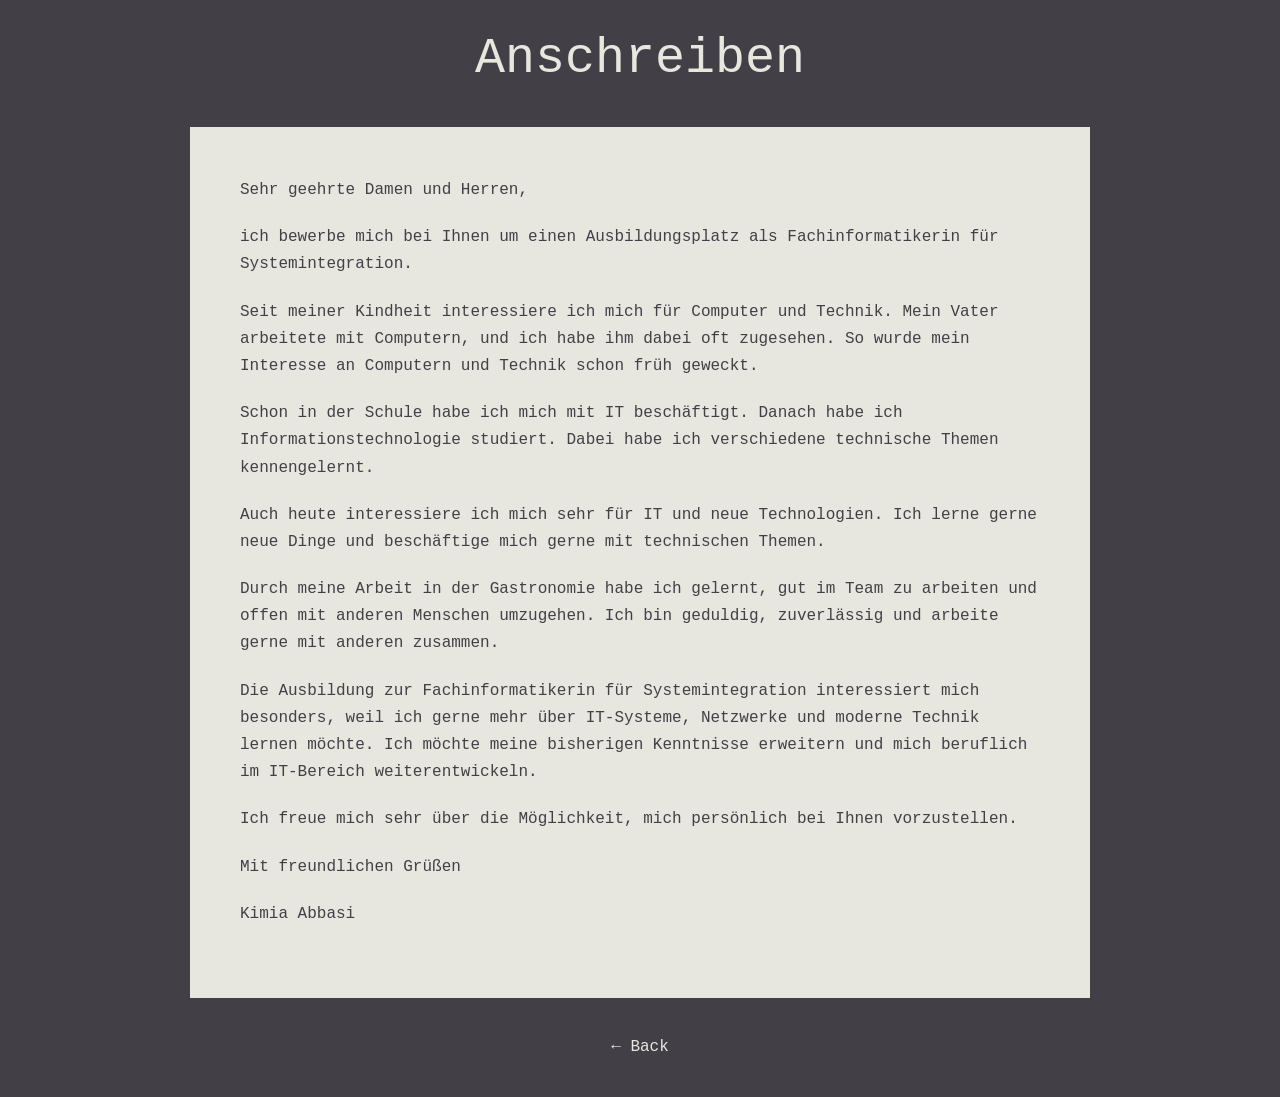
==== index.html @ af6ba5a8 "Add files via upload" ====
<!DOCTYPE html>
<html lang="de">

<head>
    <meta charset="UTF-8">
    <meta name="viewport" content="width=device-width, initial-scale=1.0">

    <title>Bewerbung - Kimia Abbasi</title>

    <link rel="stylesheet" href="style.css">
</head>

<body>

    <main class="application-page">

        <!-- عنوان -->

        <p class="application-title">Anschreiben</p>


        <!-- کادر متن -->

        <div class="application-box">

            <p>
                Sehr geehrte Damen und Herren,
            </p>

            <p>
                ich bewerbe mich bei Ihnen um einen Ausbildungsplatz als Fachinformatikerin für Systemintegration.
            </p>

            <p>
                Seit meiner Kindheit interessiere ich mich für Computer und Technik. Mein Vater arbeitete mit Computern, und ich habe ihm dabei oft zugesehen. So wurde mein Interesse an Computern und Technik schon früh geweckt.
            </p>

            <p>
                Schon in der Schule habe ich mich mit IT beschäftigt. Danach habe ich Informationstechnologie studiert. Dabei habe ich verschiedene technische Themen kennengelernt.
            </p>

            <p>
                Auch heute interessiere ich mich sehr für IT und neue Technologien. Ich lerne gerne neue Dinge und beschäftige mich gerne mit technischen Themen.
            </p>

            <p>
                Durch meine Arbeit in der Gastronomie habe ich gelernt, gut im Team zu arbeiten und offen mit anderen Menschen umzugehen. Ich bin geduldig, zuverlässig und arbeite gerne mit anderen zusammen.
            </p>

            <p>
                Die Ausbildung zur Fachinformatikerin für Systemintegration interessiert mich besonders, weil ich gerne mehr über IT-Systeme, Netzwerke und moderne Technik lernen möchte. Ich möchte meine bisherigen Kenntnisse erweitern und mich beruflich im IT-Bereich weiterentwickeln.
            </p>

            <p>
                Ich freue mich sehr über die Möglichkeit, mich persönlich bei Ihnen vorzustellen.
            </p>

            <p>
                Mit freundlichen Grüßen
            </p>

            <p>
                Kimia Abbasi
            </p>

        </div>

    </main>


    <a href="index.html" class="back">← Back</a>

</body>

</html>
---- style.css ----
/* =========================================
   تنظیمات کلی صفحه Bewerbung
   ========================================= */

html,
body {
    margin: 0;
    padding: 0;

    width: 100%;
    min-height: 100%;
}


/* =========================================
   صفحه Bewerbung
   ========================================= */

body {
    background-color: #433F46;

    font-family: "Quadrant Text Mono", monospace;

    color: #433F46;
}


/* =========================================
   عنوان Bewerbung
   ========================================= */

.application-title {
    text-align: center;

    margin: 30px 0 40px;

    color: #E7E7E0;

    font-family: "Courier New", monospace;

    font-size: 50px;
}


/* =========================================
   کادر متن Bewerbung
   ========================================= */

.application-box {
    width: 900px;

    margin: 0 auto;

    padding: 50px;

    background-color: #E7E7E0;

    box-sizing: border-box;
}


/* =========================================
   متن داخل کادر
   ========================================= */

.application-box p {
    color: #433F46;

    font-size: 16px;

    line-height: 1.7;

    margin: 0 0 20px;
}


/* =========================================
   Back
   ========================================= */

.back {
    display: block;

    width: fit-content;

    margin: 40px auto;

    color: #E7E7E0;

    text-decoration: none;
}


.back:hover {
    text-decoration: underline;
}


/* =========================================
   Responsive - Mobile
   ========================================= */

@media (max-width: 600px) {

    /* عنوان */

    .application-title {
        font-size: 32px;

        margin: 25px 0 30px;
    }


    /* کادر متن */

    .application-box {
        width: 90%;

        padding: 25px;
    }


    /* متن */

    .application-box p {
        font-size: 13px;

        line-height: 1.7;

        margin-bottom: 18px;
    }


    /* Back */

    .back {
        margin: 25px auto 30px;

        font-size: 13px;
    }
}
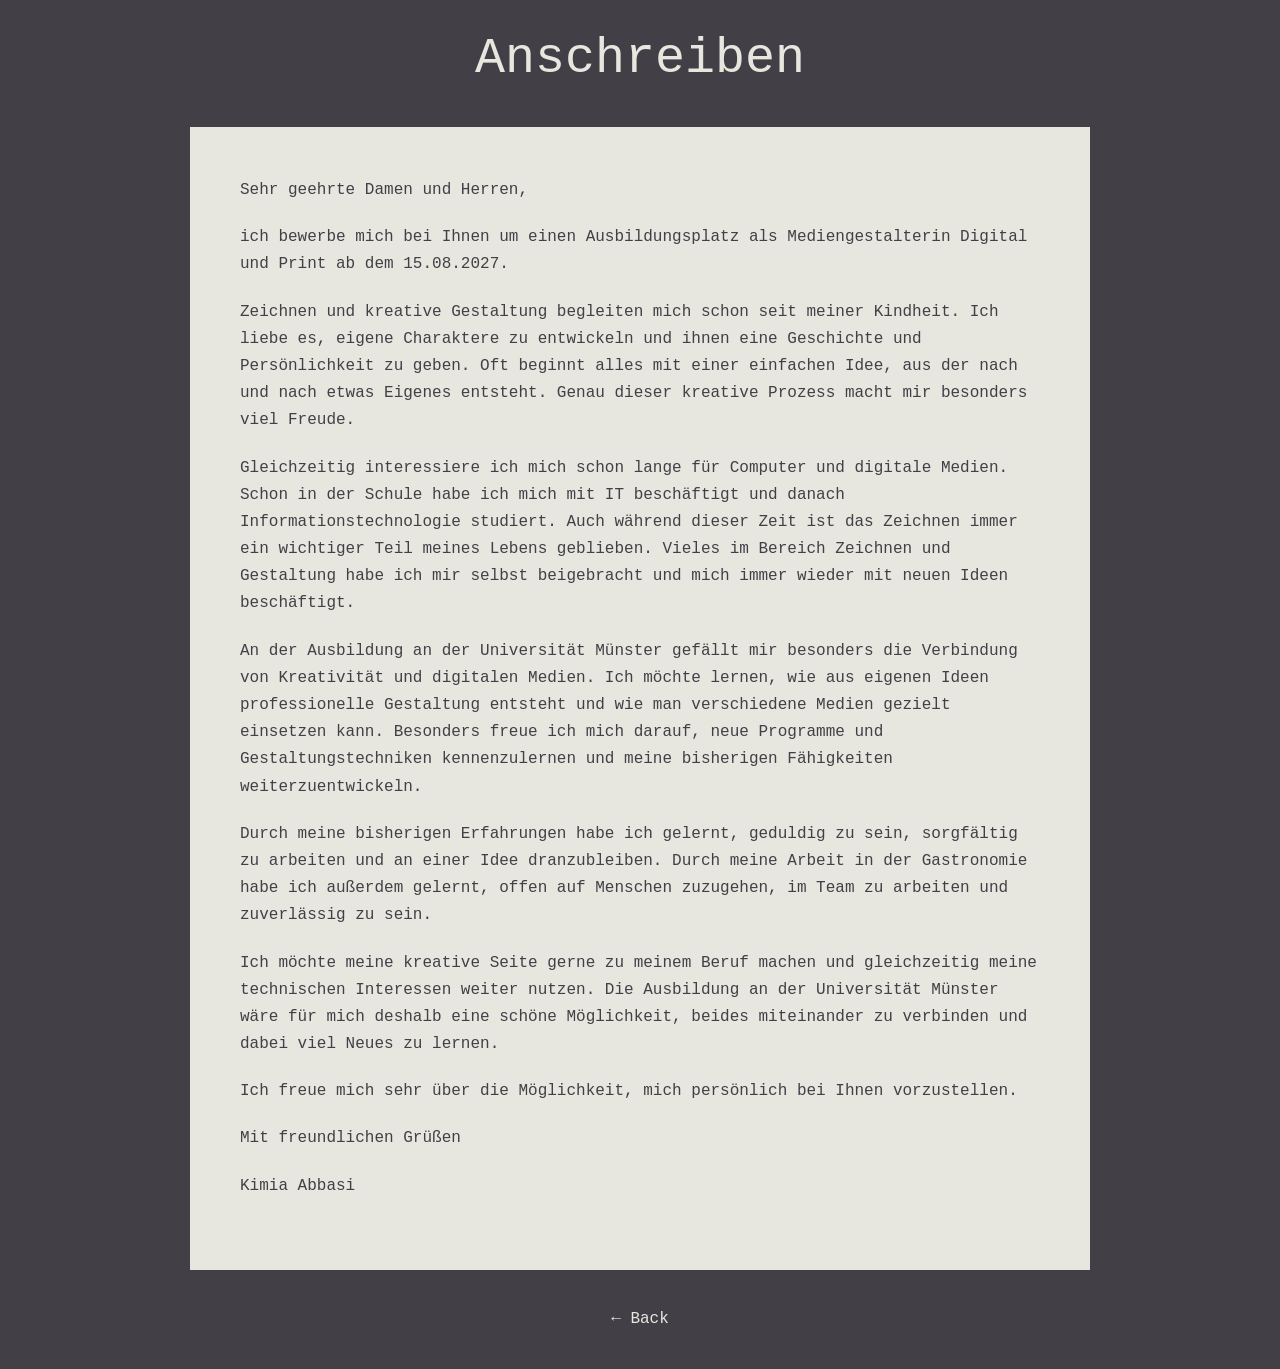
==== commit 85a7bcb7: "Add files via upload" ====
--- a/index.html
+++ b/index.html
@@ -5,7 +5,7 @@
     <meta charset="UTF-8">
     <meta name="viewport" content="width=device-width, initial-scale=1.0">
 
-    <title>Bewerbung - Kimia Abbasi</title>
+    <title>Anschreiben - Kimia Abbasi</title>
 
     <link rel="stylesheet" href="style.css">
 </head>
@@ -14,12 +14,8 @@
 
     <main class="application-page">
 
-        <!-- عنوان -->
-
         <p class="application-title">Anschreiben</p>
 
-
-        <!-- کادر متن -->
 
         <div class="application-box">
 
@@ -28,27 +24,27 @@
             </p>
 
             <p>
-                ich bewerbe mich bei Ihnen um einen Ausbildungsplatz als Fachinformatikerin für Systemintegration.
+                ich bewerbe mich bei Ihnen um einen Ausbildungsplatz als Mediengestalterin Digital und Print ab dem 15.08.2027.
             </p>
 
             <p>
-                Seit meiner Kindheit interessiere ich mich für Computer und Technik. Mein Vater arbeitete mit Computern, und ich habe ihm dabei oft zugesehen. So wurde mein Interesse an Computern und Technik schon früh geweckt.
+                Zeichnen und kreative Gestaltung begleiten mich schon seit meiner Kindheit. Ich liebe es, eigene Charaktere zu entwickeln und ihnen eine Geschichte und Persönlichkeit zu geben. Oft beginnt alles mit einer einfachen Idee, aus der nach und nach etwas Eigenes entsteht. Genau dieser kreative Prozess macht mir besonders viel Freude.
             </p>
 
             <p>
-                Schon in der Schule habe ich mich mit IT beschäftigt. Danach habe ich Informationstechnologie studiert. Dabei habe ich verschiedene technische Themen kennengelernt.
+                Gleichzeitig interessiere ich mich schon lange für Computer und digitale Medien. Schon in der Schule habe ich mich mit IT beschäftigt und danach Informationstechnologie studiert. Auch während dieser Zeit ist das Zeichnen immer ein wichtiger Teil meines Lebens geblieben. Vieles im Bereich Zeichnen und Gestaltung habe ich mir selbst beigebracht und mich immer wieder mit neuen Ideen beschäftigt.
             </p>
 
             <p>
-                Auch heute interessiere ich mich sehr für IT und neue Technologien. Ich lerne gerne neue Dinge und beschäftige mich gerne mit technischen Themen.
+                An der Ausbildung an der Universität Münster gefällt mir besonders die Verbindung von Kreativität und digitalen Medien. Ich möchte lernen, wie aus eigenen Ideen professionelle Gestaltung entsteht und wie man verschiedene Medien gezielt einsetzen kann. Besonders freue ich mich darauf, neue Programme und Gestaltungstechniken kennenzulernen und meine bisherigen Fähigkeiten weiterzuentwickeln.
             </p>
 
             <p>
-                Durch meine Arbeit in der Gastronomie habe ich gelernt, gut im Team zu arbeiten und offen mit anderen Menschen umzugehen. Ich bin geduldig, zuverlässig und arbeite gerne mit anderen zusammen.
+                Durch meine bisherigen Erfahrungen habe ich gelernt, geduldig zu sein, sorgfältig zu arbeiten und an einer Idee dranzubleiben. Durch meine Arbeit in der Gastronomie habe ich außerdem gelernt, offen auf Menschen zuzugehen, im Team zu arbeiten und zuverlässig zu sein.
             </p>
 
             <p>
-                Die Ausbildung zur Fachinformatikerin für Systemintegration interessiert mich besonders, weil ich gerne mehr über IT-Systeme, Netzwerke und moderne Technik lernen möchte. Ich möchte meine bisherigen Kenntnisse erweitern und mich beruflich im IT-Bereich weiterentwickeln.
+                Ich möchte meine kreative Seite gerne zu meinem Beruf machen und gleichzeitig meine technischen Interessen weiter nutzen. Die Ausbildung an der Universität Münster wäre für mich deshalb eine schöne Möglichkeit, beides miteinander zu verbinden und dabei viel Neues zu lernen.
             </p>
 
             <p>
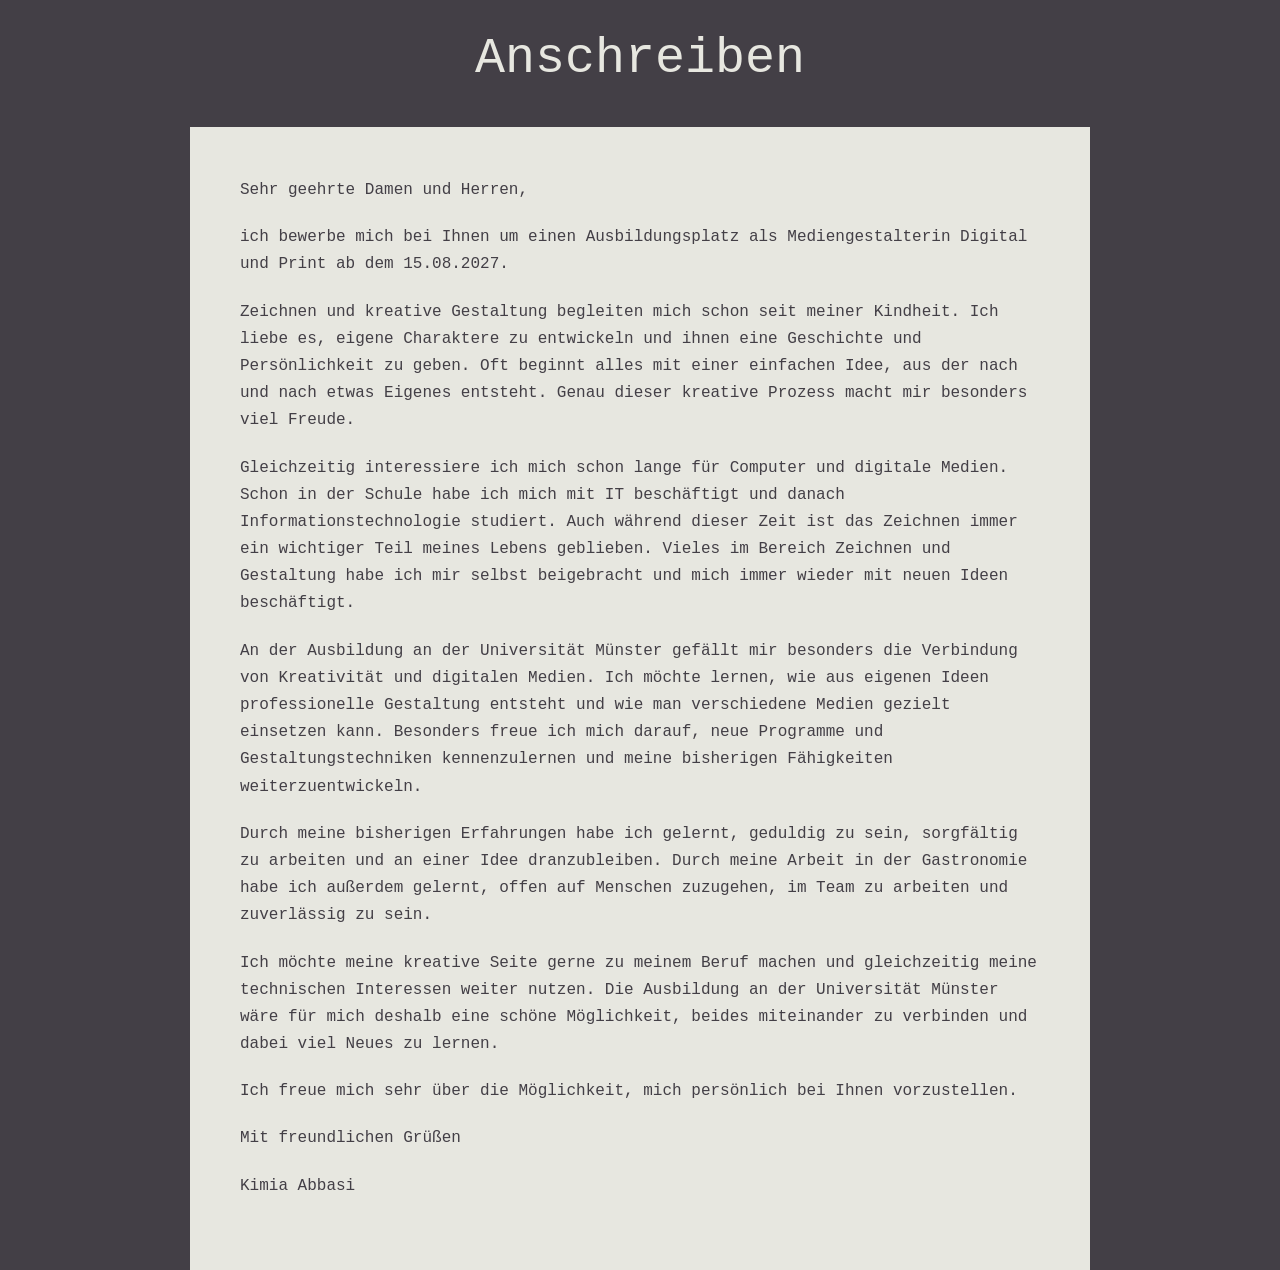
==== commit b16a4df9: "Update index.html" ====
--- a/index.html
+++ b/index.html
@@ -64,8 +64,7 @@
     </main>
 
 
-    <a href="index.html" class="back">← Back</a>
 
 </body>
 
-</html>+</html>
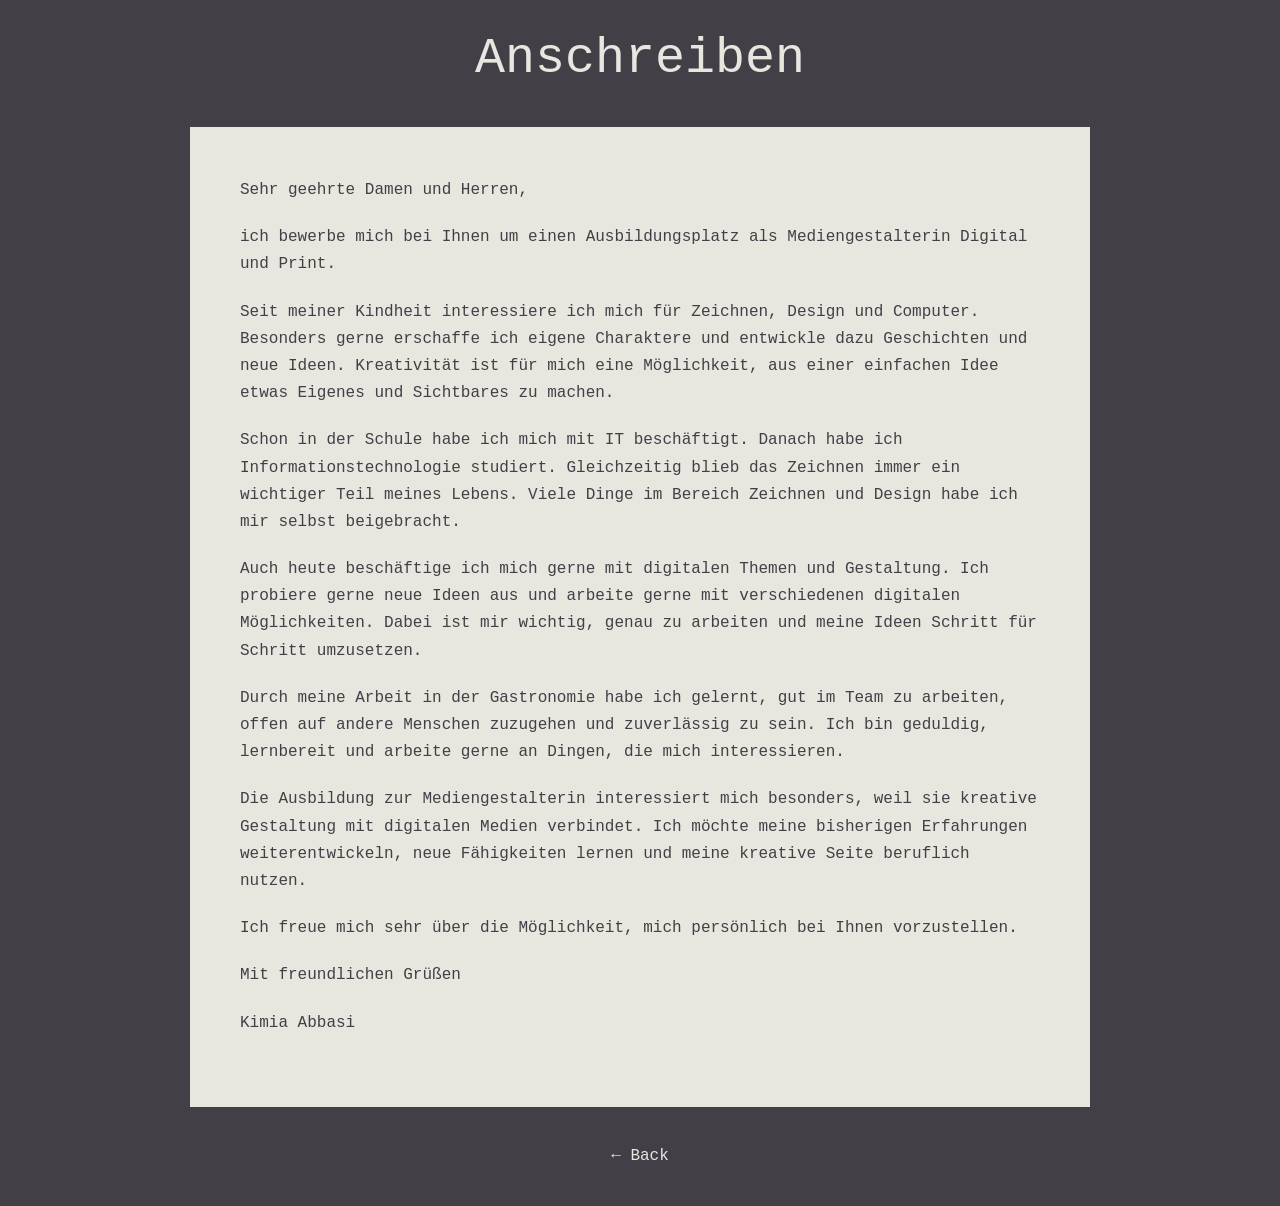
==== commit 006cf19b: "Rename Index.html to index.html" ====
--- a/index.html
+++ b/index.html
@@ -5,7 +5,7 @@
     <meta charset="UTF-8">
     <meta name="viewport" content="width=device-width, initial-scale=1.0">
 
-    <title>Anschreiben - Kimia Abbasi</title>
+    <title>Bewerbung - Kimia Abbasi</title>
 
     <link rel="stylesheet" href="style.css">
 </head>
@@ -24,27 +24,27 @@
             </p>
 
             <p>
-                ich bewerbe mich bei Ihnen um einen Ausbildungsplatz als Mediengestalterin Digital und Print ab dem 15.08.2027.
+                ich bewerbe mich bei Ihnen um einen Ausbildungsplatz als Mediengestalterin Digital und Print.
             </p>
 
             <p>
-                Zeichnen und kreative Gestaltung begleiten mich schon seit meiner Kindheit. Ich liebe es, eigene Charaktere zu entwickeln und ihnen eine Geschichte und Persönlichkeit zu geben. Oft beginnt alles mit einer einfachen Idee, aus der nach und nach etwas Eigenes entsteht. Genau dieser kreative Prozess macht mir besonders viel Freude.
+                Seit meiner Kindheit interessiere ich mich für Zeichnen, Design und Computer. Besonders gerne erschaffe ich eigene Charaktere und entwickle dazu Geschichten und neue Ideen. Kreativität ist für mich eine Möglichkeit, aus einer einfachen Idee etwas Eigenes und Sichtbares zu machen.
             </p>
 
             <p>
-                Gleichzeitig interessiere ich mich schon lange für Computer und digitale Medien. Schon in der Schule habe ich mich mit IT beschäftigt und danach Informationstechnologie studiert. Auch während dieser Zeit ist das Zeichnen immer ein wichtiger Teil meines Lebens geblieben. Vieles im Bereich Zeichnen und Gestaltung habe ich mir selbst beigebracht und mich immer wieder mit neuen Ideen beschäftigt.
+                Schon in der Schule habe ich mich mit IT beschäftigt. Danach habe ich Informationstechnologie studiert. Gleichzeitig blieb das Zeichnen immer ein wichtiger Teil meines Lebens. Viele Dinge im Bereich Zeichnen und Design habe ich mir selbst beigebracht.
             </p>
 
             <p>
-                An der Ausbildung an der Universität Münster gefällt mir besonders die Verbindung von Kreativität und digitalen Medien. Ich möchte lernen, wie aus eigenen Ideen professionelle Gestaltung entsteht und wie man verschiedene Medien gezielt einsetzen kann. Besonders freue ich mich darauf, neue Programme und Gestaltungstechniken kennenzulernen und meine bisherigen Fähigkeiten weiterzuentwickeln.
+                Auch heute beschäftige ich mich gerne mit digitalen Themen und Gestaltung. Ich probiere gerne neue Ideen aus und arbeite gerne mit verschiedenen digitalen Möglichkeiten. Dabei ist mir wichtig, genau zu arbeiten und meine Ideen Schritt für Schritt umzusetzen.
             </p>
 
             <p>
-                Durch meine bisherigen Erfahrungen habe ich gelernt, geduldig zu sein, sorgfältig zu arbeiten und an einer Idee dranzubleiben. Durch meine Arbeit in der Gastronomie habe ich außerdem gelernt, offen auf Menschen zuzugehen, im Team zu arbeiten und zuverlässig zu sein.
+                Durch meine Arbeit in der Gastronomie habe ich gelernt, gut im Team zu arbeiten, offen auf andere Menschen zuzugehen und zuverlässig zu sein. Ich bin geduldig, lernbereit und arbeite gerne an Dingen, die mich interessieren.
             </p>
 
             <p>
-                Ich möchte meine kreative Seite gerne zu meinem Beruf machen und gleichzeitig meine technischen Interessen weiter nutzen. Die Ausbildung an der Universität Münster wäre für mich deshalb eine schöne Möglichkeit, beides miteinander zu verbinden und dabei viel Neues zu lernen.
+                Die Ausbildung zur Mediengestalterin interessiert mich besonders, weil sie kreative Gestaltung mit digitalen Medien verbindet. Ich möchte meine bisherigen Erfahrungen weiterentwickeln, neue Fähigkeiten lernen und meine kreative Seite beruflich nutzen.
             </p>
 
             <p>
@@ -64,6 +64,7 @@
     </main>
 
 
+    <a href="index.html" class="back">← Back</a>
 
 </body>
 
--- a/style.css
+++ b/style.css
@@ -131,11 +131,3 @@
     }
 
 
-    /* Back */
-
-    .back {
-        margin: 25px auto 30px;
-
-        font-size: 13px;
-    }
-}
